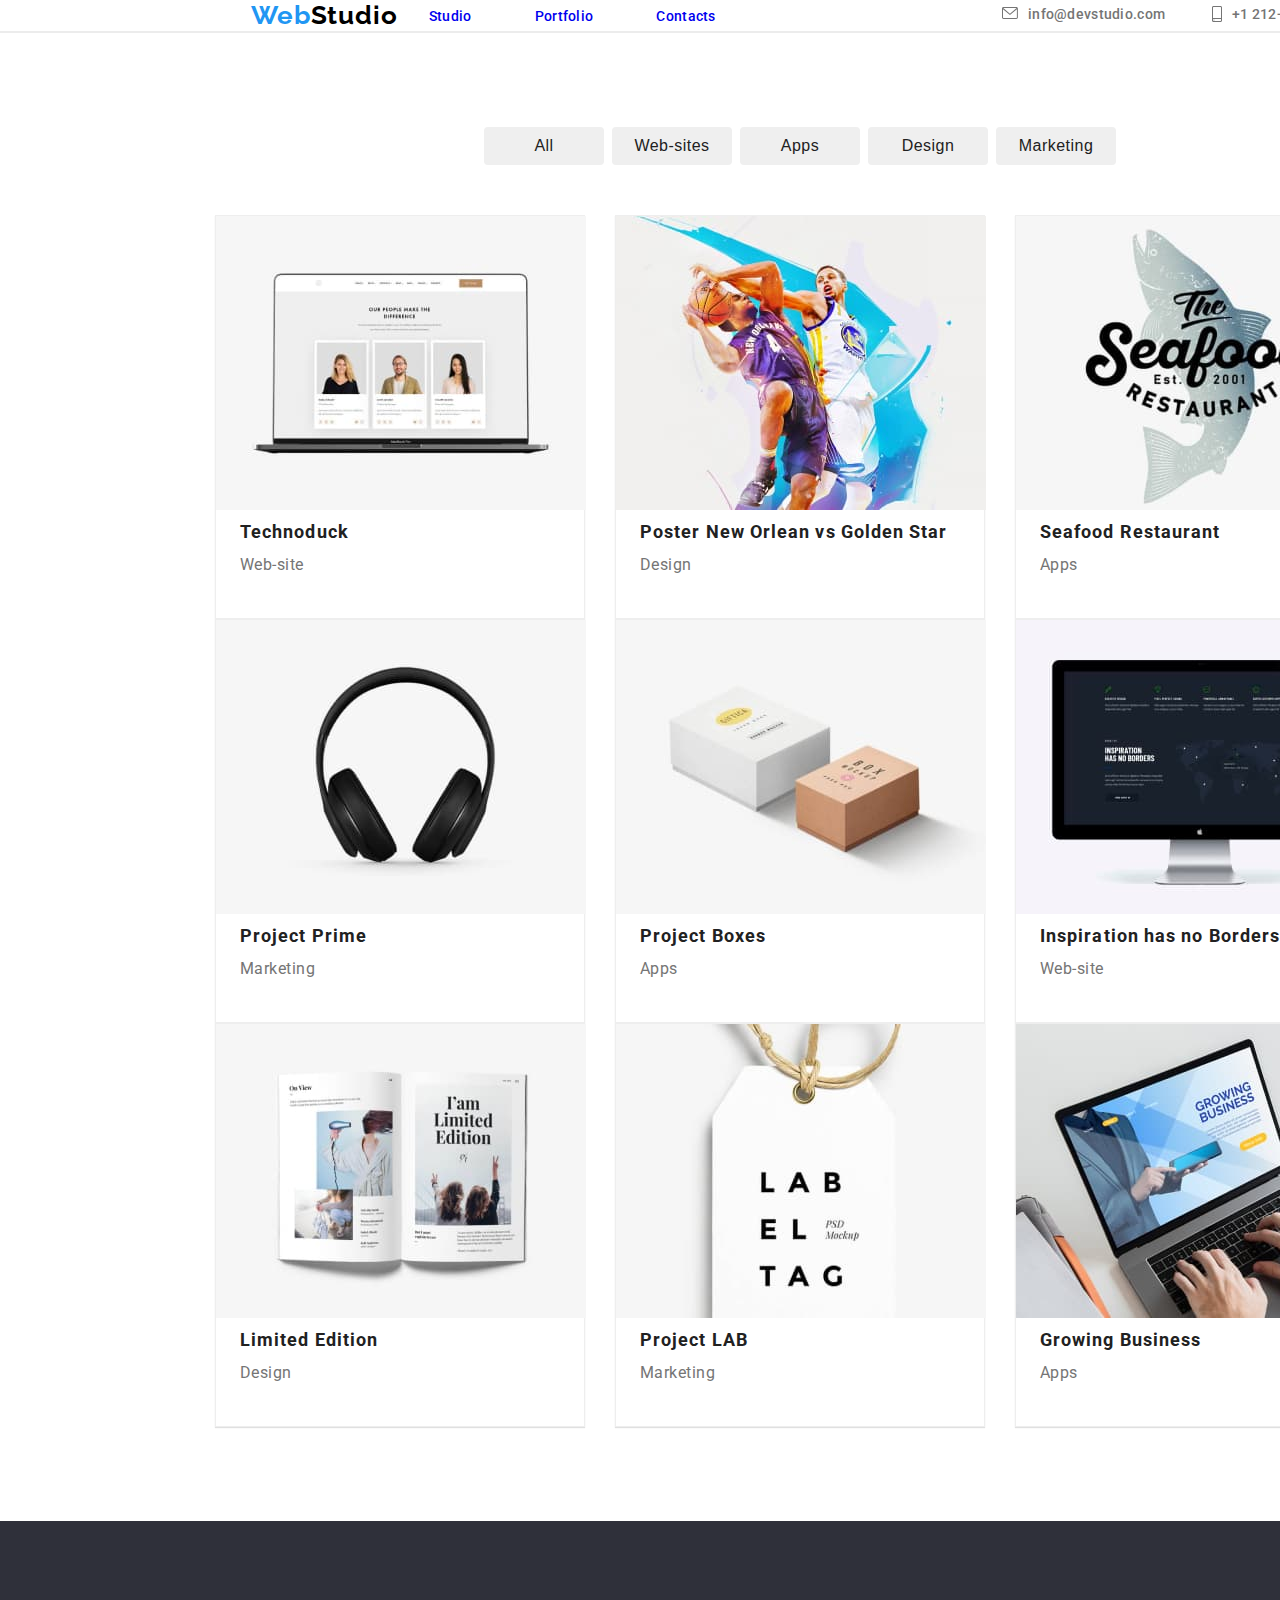
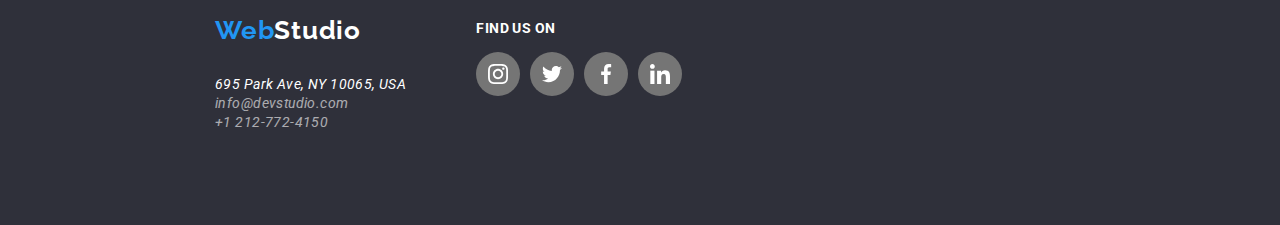
==== portfolio.html @ 80686855 "Added all files from previous hm" ====
<!DOCTYPE html>
<html lang="en">
  <head>
    <meta charset="UTF-8" />
    <meta http-equiv="X-UA-Compatible" content="IE=edge" />
    <meta name="viewport" content="width=device-width, initial-scale=1.0" />
    <title>Portfolio</title>
    <link rel="preconnect" href="https://fonts.googleapis.com" />
    <link rel="preconnect" href="https://fonts.gstatic.com" crossorigin />
    <link
      href="https://fonts.googleapis.com/css2?family=Raleway:wght@700&family=Roboto:wght@400;500;700;900&display=swap"
      rel="stylesheet"
    />
    <link rel="stylesheet" href="style.css" />
  </head>
  <body>
    <header class="container global-header">
      <div class="main-navigation-group">
        <a href="index.html"
          ><span class="logo-web">Web</span
          ><span class="logo-studio-header">Studio</span></a
        >

        <nav class="main-navigation">
          <ul>
            <li><a href="index.html" class="active">Studio</a></li>
            <li><a href="portfolio.html">Portfolio</a></li>
            <li><a href="contacts.html">Contacts</a></li>
          </ul>
        </nav>
      </div>

      <div class="contact-links-header">
        <a
          href="mailto:info@devstudio.com"
          rel="noteopener noreferrer nofollow"
          target="_blank"
          class="e-mail"
        >
          <div class="e-mail-icon">
            <svg>
              <use href="./images/SVG/symbol-defs.svg#icon-envelope"></use>
            </svg>
          </div>
          info@devstudio.com
        </a>
        <a
          href="tel:+12127724150"
          rel="noteopener noreferrer nofollow"
          target="_blank"
          class="phone-number"
        >
          <div class="phone-number-icon">
            <svg>
              <use href="./images/SVG/symbol-defs.svg#icon-smartphone"></use>
            </svg>
          </div>
          +1 212-772-4150</a
        >
      </div>
    </header>
    <hr class="navigation-dash" />
    <main class="container">
      <div class="section">
        <nav class="portfolio-navigation">
          <ul class="portfolio-navigation-list">
            <li>
              <button class="portfolio-navigation-button">All</button>
            </li>
            <li>
              <button class="portfolio-navigation-button">Web-sites</button>
            </li>
            <li>
              <button class="portfolio-navigation-button">Apps</button>
            </li>
            <li><button class="portfolio-navigation-button">Design</button></li>
            <li>
              <button class="portfolio-navigation-button">Marketing</button>
            </li>
          </ul>
        </nav>

        <section class="portfolio-items">
          <ul class="portfolio-list top-row">
            <li class="portfolio-project">
              <img
                src="images/portofolio-project-1.jpg"
                alt="Technoduck Web-site"
              />
              <div>
                <h3>Technoduck</h3>
                <span>Web-site</span>
              </div>
            </li>
            <li class="portfolio-project">
              <img
                src="images/portofolio-project-2.jpg"
                alt="Poster New Orlean vs Golden Star"
              />
              <div>
                <h3>Poster New Orlean vs Golden Star</h3>
                <span>Design</span>
              </div>
            </li>
            <li class="portfolio-project">
              <img
                src="images/portofolio-project-3.jpg"
                alt="Seafood Restaurant App"
              />
              <div>
                <h3>Seafood Restaurant</h3>
                <span>Apps</span>
              </div>
            </li>
          </ul>
          <ul class="portfolio-list">
            <li class="portfolio-project">
              <img src="images/portofolio-project-4.jpg" alt="Project Prime" />
              <div>
                <h3>Project Prime</h3>
                <span>Marketing</span>
              </div>
            </li>
            <li class="portfolio-project">
              <img
                src="images/portofolio-project-5.jpg"
                alt="Project Boxes App"
              />
              <div>
                <h3>Project Boxes</h3>
                <span>Apps</span>
              </div>
            </li>
            <li class="portfolio-project">
              <img
                src="images/portofolio-project-6.jpg"
                alt="Inspiration has no Borders Web-site"
              />
              <div>
                <h3>Inspiration has no Borders</h3>
                <span>Web-site</span>
              </div>
            </li>
          </ul>
          <ul class="portfolio-list">
            <li class="portfolio-project">
              <img
                src="images/portofolio-project-7.jpg"
                alt="Limited Edition"
              />
              <div>
                <h3>Limited Edition</h3>
                <span>Design</span>
              </div>
            </li>
            <li class="portfolio-project">
              <img src="images/portofolio-project-8.jpg" alt="Project LAB" />
              <div>
                <h3>Project LAB</h3>
                <span>Marketing</span>
              </div>
            </li>
            <li class="portfolio-project">
              <img
                src="images/portofolio-project-9.jpg"
                alt="Growing Business App"
              />
              <div>
                <h3>Growing Business</h3>
                <span>Apps</span>
              </div>
            </li>
          </ul>
        </section>
      </div>

      <footer class="container section footer-section">
        <div>
          <a href="index.html" class="footer-logo"
            ><span class="logo-web">Web</span
            ><span class="logo-studio-footer">Studio</span></a
          >
          <address>
            <a
              href="https://www.google.com/maps/place/695+Park+Ave,+New+York,+NY+10065,+Statele+Unite+ale+Americii/@40.7688994,-73.9676005,17z/data=!3m1!4b1!4m6!3m5!1s0x89c258ebe8836e8f:0xa007c44e7c4aa0eb!8m2!3d40.7688994!4d-73.9650256!16s%2Fg%2F11c250btd8?entry=ttu"
              class="address-link"
              >695 Park Ave, NY 10065, USA</a
            ><br />
            <a
              href="mailto:info@devstudio.com"
              rel="noteopener noreferrer nofollow"
              target="_blank"
              class="contact-link-footer"
              >info@devstudio.com</a
            >
            <br />
            <a
              href="tel:+12127724150"
              rel="noteopener noreferrer nofollow"
              target="_blank"
              class="contact-link-footer"
              >+1 212-772-4150</a
            >
          </address>
        </div>

        <div>
          <h3>FIND US ON</h3>
          <div class="social-icon-list-footer">
            <a
              href="https://www.instagram.com/"
              class="social-icon-list-link-footer"
            >
              <svg>
                <use href="./images/SVG/symbol-defs.svg#icon-instagram"></use>
              </svg>
            </a>
            <a
              href="https://www.twitter.com/"
              class="social-icon-list-link-footer"
            >
              <svg>
                <use href="./images/SVG/symbol-defs.svg#icon-twitter"></use>
              </svg>
            </a>
            <a
              href="https://www.facebook.com/"
              class="social-icon-list-link-footer"
            >
              <svg>
                <use href="./images/SVG/symbol-defs.svg#icon-facebook"></use>
              </svg>
            </a>
            <a
              href="https://www.linkedin.com/"
              class="social-icon-list-link-footer"
            >
              <svg>
                <use href="./images/SVG/symbol-defs.svg#icon-linkedin"></use>
              </svg>
            </a>
          </div>
        </div>
      </footer>
    </main>
  </body>
</html>
---- style.css ----
:root {
  --logo-font-family: "Raleway", sans-serif;
  --text-font-family: "Roboto", sans-serif;
  --accent-color: #2196f3;
  --heading-color: #212121;
  --text-color: #757575;
  --address-color: white;
  --background-accent-color: #2f303a;
  --hero-heading-color: white;
}
* {
  margin: 0;
  padding: 0;
  box-sizing: border-box;
}
body {
  font-family: var(--text-font-family);
  color: var(--text-color);
}

.container {
  width: 1600px;
  margin: 0 auto;
}
.logo-web {
  color: var(--accent-color);
  font-family: var(--logo-font-family);
  font-size: 26px;
  font-weight: 700;
  line-height: 31px;
  letter-spacing: 0.03em;
  text-align: left;
}
.logo-studio-header {
  color: #000000;
  font-family: var(--logo-font-family);
  font-size: 26px;
  font-weight: 700;
  line-height: 31px;
  letter-spacing: 0.03em;
  text-align: left;
}
.logo-studio-footer {
  color: var(--hero-heading-color);
  font-family: var(--logo-font-family);
  font-size: 26px;
  font-weight: 700;
  line-height: 31px;
  letter-spacing: 0.03em;
  text-align: left;
}

ul {
  list-style-type: none;
}
a {
  text-decoration: none;
}

footer {
  background-color: var(--background-accent-color);
}
button {
  cursor: pointer;
}
.section {
  padding: 94px 0px 94px 0px;
}

.global-header {
  display: flex;
  justify-content: space-evenly;
  align-items: center;
}
.main-navigation-group {
  display: flex;
  justify-content: space-around;
  align-items: center;
}
.main-navigation ul {
  display: flex;
  justify-content: space-around;
  width: 350px;
}

.contact-links-header {
  display: flex;
  justify-content: space-around;
  width: 350px;
  gap: 40px;
}
.e-mail {
  display: flex;
  justify-content: center;
  gap: 10px;
}
.phone-number {
  display: flex;
  justify-content: center;
  gap: 10px;
}
.contact-links-header .e-mail-icon svg {
  width: 16px;
  height: 12px;
  color: var(--text-color);
}
.contact-links-header .e-mail-icon svg:hover,
.contact-links-header .e-mail-icon svg:focus {
  color: var(--accent-color);
}

.contact-links-header .phone-number-icon svg {
  width: 10px;
  height: 16px;
  color: var(--text-color);
}
.contact-links-header .phone-number-icon svg:hover,
.contact-links-header .phone-number-icon svg:focus {
  color: var(--accent-color);
}

.global-header .main-navigation,
.global-header .main-navigation {
  font-family: var(--text-font-family);
  font-size: 14px;
  font-weight: 500;
  line-height: 16px;
  letter-spacing: 0.02em;
  text-align: left;
  color: var(--heading-color);
}
.global-header .main-navigation,
.global-header .main-navigation a:active {
  color: var(--accent-color);
}

.global-header .main-navigation,
.global-header .main-navigation a:visited {
  color: var(--heading-color);
}
.global-header .main-navigation,
.global-header .main-navigation a:hover,
.global-header .main-navigation a:focus {
  color: var(--accent-color);
}

.e-mail:hover,
.e-mail:focus,
.phone-number:hover,
.phone-number:focus,
.contact-link-footer:hover,
.contact-link-footer:focus {
  color: var(--accent-color);
}

.e-mail,
.e-mail a:visited,
.phone-number,
.phone-number a:visited {
  color: var(--text-color);
  font-family: var(--text-font-family);
  font-size: 14px;
  font-weight: 500;
  line-height: 16px;
  letter-spacing: 0.02em;
  text-align: left;
}
address .address-link,
address .addres-link a:visited {
  font-family: var(--text-font-family);
  font-size: 14px;
  font-weight: 400;
  line-height: 16px;
  letter-spacing: 0.03em;
  text-align: left;
  color: var(--address-color);
}
footer address .contact-link-footer {
  font-family: var(--text-font-family);
  font-size: 14px;
  font-weight: 400;
  line-height: 16px;
  letter-spacing: 0.03em;
  text-align: left;
  color: var(--address-color);
  opacity: 0.6;
  text-decoration: none;
}
.navigation-dash {
  border: 1px solid #ececec;
}
.hero-section {
  background-color: var(--background-accent-color);
  background-image: linear-gradient(rgba(0, 0, 0, 0.5), rgba(0, 0, 0, 0.5)),
    url(./images/hero-section-bg.jpg);
  display: flex;
  flex-direction: column;
  align-items: center;
  width: 100%;
  padding-top: 200px;
  padding-bottom: 200px;
}
.hero-heading {
  width: 696px;
  color: var(--hero-heading-color);
  font-size: 44px;
  font-weight: 900;
  line-height: 60px;
  letter-spacing: 0.06em;
  text-align: center;
}
.request-service-button {
  font-size: 16px;
  font-weight: 700;
  line-height: 30px;
  letter-spacing: 0.06em;
  text-align: center;
  color: var(--hero-heading-color);
  background-color: var(--accent-color);
  border: none;
  width: 200px;
  height: 50px;
  top: 430px;
  left: 700px;
  border-radius: 4px;
  box-shadow: 0px 4px 4px 0px #00000026;
  margin-top: 30px;
}

.what-we-offer-description {
  display: flex;
  justify-content: center;
  align-items: center;
  width: 100%;
  gap: 30px;
  padding-left: 215px;
  padding-right: 215px;
  margin-top: 30px;
}

.icon-list-what-we-offer {
  display: flex;
  justify-content: center;
  gap: 30px;
}
.icon-list-what-we-offer .icon-list-item-benefits svg {
  width: 70px;
  height: 70px;
}
.icon-list-what-we-offer .icon-list-item-benefits {
  width: 270px;
  height: 120px;
  background-color: #f5f4fa;
  display: flex;
  justify-content: center;
  align-items: center;
  border-radius: 4px;
}
.what-we-offer-section .what-we-offer-heading {
  font-size: 14px;
  font-weight: 700;
  line-height: 16px;
  letter-spacing: 0.03em;
  text-align: left;
  color: var(--heading-color);
}

.what-we-offer-section p {
  width: 270px;
  font-size: 14px;
  font-weight: 400;
  line-height: 24px;
  letter-spacing: 0.03em;
  text-align: left;
  color: var(--text-color);
}

.what-we-do-list {
  display: flex;
  justify-content: center;
  align-items: center;
  width: 100%;
  padding-left: 215px;
  padding-right: 215px;
  gap: 30px;
  margin-top: 50px;
}
.what-we-do-section .what-we-do-heading {
  font-size: 36px;
  font-weight: 700;
  line-height: 42px;
  letter-spacing: 0.03em;
  text-align: center;
  color: var(--heading-color);
}

.our-team-section .member-cards {
  display: flex;
  justify-content: center;
  align-items: center;
  width: 100%;
  padding-left: 215px;
  padding-right: 215px;
  gap: 30px;
}
.individual-card {
  width: 270px;
  height: 428px;
  top: 1635px;
  left: 815px;
  border-radius: 0px 0px 4px 4px;
  text-align: center;
  background-color: white;
  box-shadow: 0px 2px 1px 0px #00000033;

  box-shadow: 0px 1px 1px 0px #00000024;

  box-shadow: 0px 1px 3px 0px #0000001f;
}
.individual-card figcaption {
  margin-top: 30px;
}
.individual-card figcaption h3 {
  padding-bottom: 10px;
}
.our-team-section {
  background-color: #f5f4fa;
}

.our-team-section .our-team-heading {
  font-size: 36px;
  font-weight: 700;
  line-height: 42px;
  letter-spacing: 0.03em;
  text-align: center;
  color: var(--heading-color);
}
.our-team-section .member {
  box-shadow: 0px 2px 1px 0px #00000033;

  box-shadow: 0px 1px 1px 0px #00000024;

  box-shadow: 0px 1px 3px 0px #0000001f;
}
.our-team-section figcaption h3 {
  font-size: 16px;
  font-weight: 500;
  line-height: 19px;
  letter-spacing: 0.03em;
  text-align: center;
  color: var(--heading-color);
}
.our-team-section figcaption span {
  font-size: 16px;
  font-weight: 400;
  line-height: 19px;
  letter-spacing: 0.03em;
  text-align: center;
  color: var(--text-color);
}

.social-icon-list {
  display: flex;
  justify-content: center;
  gap: 10px;
  margin-bottom: 30px;
  margin-top: 16px;
}
.social-icon-list-link {
  width: 44px;
  height: 44px;
  background-color: #fff;
  border-radius: 22px;
  display: flex;
  justify-content: center;
  align-items: center;
}
.social-icon-list .social-icon-list-link:hover,
.social-icon-list .social-icon-list-link:focus {
  background-color: var(--accent-color);
}
.social-icon-list .social-icon-list-link svg {
  fill: #afb1b8;
  color: #afb1b8;
}
.social-icon-list .social-icon-list-link svg:hover,
.social-icon-list .social-icon-list-link svg:focus {
  fill: #fff;
  color: #fff;
}
.social-icon-list-link svg {
  width: 20px;
  height: 20px;
}
.portfolio-navigation-list {
  display: flex;
  justify-content: center;
  gap: 8px;
}

.regular-customers-section .regular-customers-heading {
  font-size: 36px;
  font-weight: 700;
  line-height: 42px;
  letter-spacing: 0.03em;
  text-align: center;
  color: var(--heading-color);
}
.regular-customers-section .regular-customers-list {
  display: flex;
  justify-content: center;
  gap: 30px;
  margin-top: 50px;
  margin-bottom: 94px;
}
.regular-customers-list .regular-customer-icon svg {
  width: 160px;
  height: 60px;
  color: #afb1b8;
}
.regular-customers-list .regular-customer-icon {
  width: 170px;
  height: 92px;
  border-radius: 4px;
  border: 1px;
  border: 1px solid #afb1b8;
  display: flex;
  justify-content: center;
  align-items: center;
}
.regular-customers-list .regular-customer-icon svg:hover,
.regular-customers-list .regular-customer-icon svg:focus {
  color: var(--accent-color);
}

.portfolio-navigation .portfolio-navigation-button {
  width: 120px;
  height: 38px;
  top: 174px;
  left: 614px;
  border-radius: 4px;
  font-size: 16px;

  font-weight: 500;
  line-height: 26px;
  letter-spacing: 0.03em;
  text-align: center;
  color: var(--heading-color);
  border: none;
}
.portfolio-navigation .portfolio-navigation-button:hover,
.portfolio-navigation .portfolio-navigation-button:focus {
  background-color: var(--accent-color);
  border-radius: 4px;
  box-shadow: 0px 3px 1px 0px #0000001a;
  color: var(--hero-heading-color);
}

.portfolio-list {
  display: flex;
  justify-content: center;
  align-items: center;
  width: 100%;
  gap: 30px;
}
.portfolio-project {
  width: 370px;
  height: 404px;
  top: 262px;
  left: 215px;
  border: 1px solid #eeeeee;
}
.portfolio-project,
.portfolio-project:hover {
  box-shadow: 1px 4px 6px 0px #00000029;

  box-shadow: 0px 4px 4px 0px #0000000f;

  box-shadow: 0px 1px 1px 0px #0000001f;
}
.portfolio-items h3 {
  font-size: 18px;
  font-weight: 700;
  line-height: 36px;
  letter-spacing: 0.06em;
  text-align: left;
  color: var(--heading-color);
}
.portfolio-items span {
  font-size: 16px;
  font-weight: 400;
  line-height: 30px;
  letter-spacing: 0.03em;
  text-align: left;
}
.portfolio-items div {
  padding-left: 24px;
  padding-right: 24px;
  padding-bottom: 20px;
}
.portfolio-items {
  margin-top: 50px;
}

footer address {
  padding-left: 215px;
  padding-top: 28px;
}

.footer-section {
  display: flex;
  justify-content: left;
  align-items: center;
  gap: 70px;
}
footer .footer-logo {
  padding-left: 215px;
}

footer h3 {
  font-family: var(--text-font-family);
  font-size: 14px;
  font-weight: 700;
  line-height: 16px;
  letter-spacing: 0.03em;
  text-align: left;
  color: var(--hero-heading-color);
}

.social-icon-list-footer {
  display: flex;
  justify-content: center;
  gap: 10px;
  margin-bottom: 30px;
  margin-top: 16px;
}
.social-icon-list-link-footer {
  width: 44px;
  height: 44px;
  background-color: #757575;
  border-radius: 22px;
  display: flex;
  justify-content: center;
  align-items: center;
}
.social-icon-list-footer .social-icon-list-link-footer:hover,
.social-icon-list-footer .social-icon-list-link-footer:focus {
  background-color: var(--accent-color);
}
.social-icon-list-footer .social-icon-list-link-footer svg {
  color: #fff;
}
.social-icon-list-footer .social-icon-list-link-footer svg:hover,
.social-icon-list-footer .social-icon-list-link-footer svg:focus {
  fill: #fff;
  color: #fff;
}
.social-icon-list-link-footer svg {
  width: 20px;
  height: 20px;
}
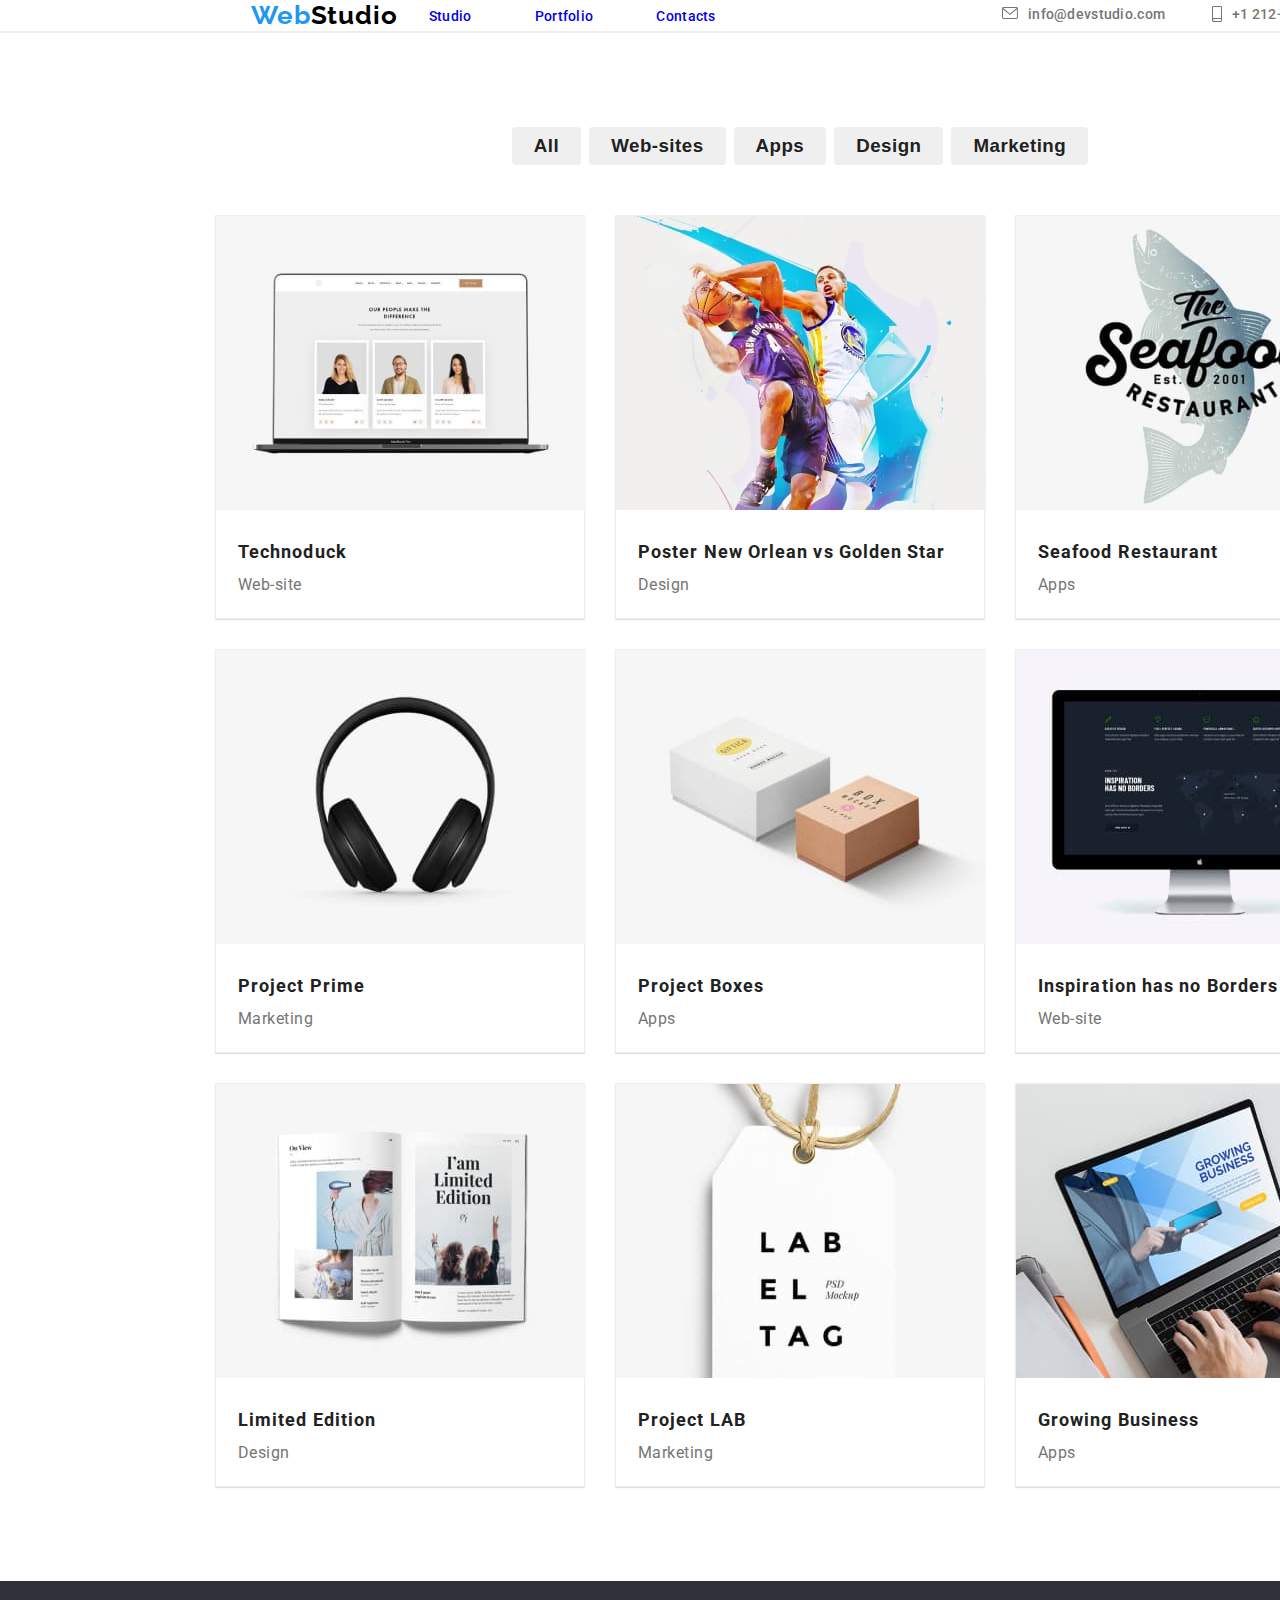
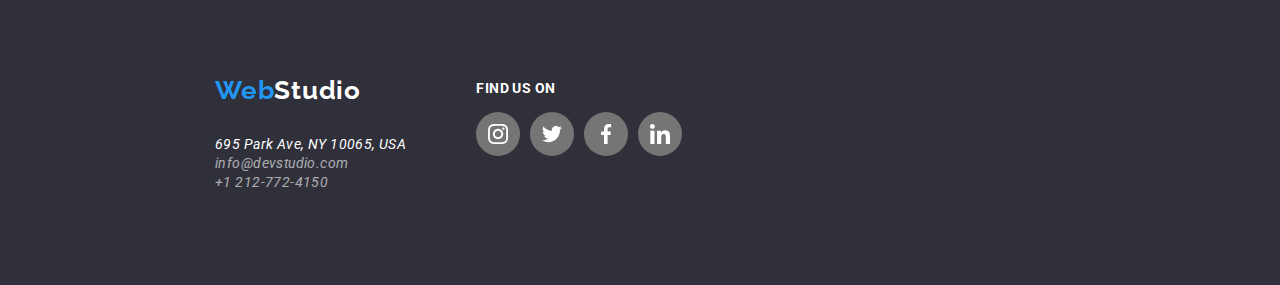
==== commit be6e9394: "Added transitions" ====
--- a/portfolio.html
+++ b/portfolio.html
@@ -65,17 +65,25 @@
         <nav class="portfolio-navigation">
           <ul class="portfolio-navigation-list">
             <li>
-              <button class="portfolio-navigation-button">All</button>
-            </li>
-            <li>
-              <button class="portfolio-navigation-button">Web-sites</button>
-            </li>
-            <li>
-              <button class="portfolio-navigation-button">Apps</button>
-            </li>
-            <li><button class="portfolio-navigation-button">Design</button></li>
-            <li>
-              <button class="portfolio-navigation-button">Marketing</button>
+              <button class="portfolio-navigation-button"><h3>All</h3></button>
+            </li>
+            <li>
+              <button class="portfolio-navigation-button">
+                <h3>Web-sites</h3>
+              </button>
+            </li>
+            <li>
+              <button class="portfolio-navigation-button"><h3>Apps</h3></button>
+            </li>
+            <li>
+              <button class="portfolio-navigation-button">
+                <h3>Design</h3>
+              </button>
+            </li>
+            <li>
+              <button class="portfolio-navigation-button">
+                <h3>Marketing</h3>
+              </button>
             </li>
           </ul>
         </nav>
@@ -83,31 +91,54 @@
         <section class="portfolio-items">
           <ul class="portfolio-list top-row">
             <li class="portfolio-project">
-              <img
-                src="images/portofolio-project-1.jpg"
-                alt="Technoduck Web-site"
-              />
-              <div>
+              <div class="portfolio-project-img">
+                <img
+                  src="images/portofolio-project-1.jpg"
+                  alt="Technoduck Web-site"
+                  class="img"
+                />
+                <p class="portfolio-project-overlay">
+                  Technoduck is a state-of-the-art coronavirus distribution
+                  platform. Companies use this platform for digital espionage
+                  and attacks on competitors' secure servers.
+                </p>
+              </div>
+              <div class="portfolio-project-box">
                 <h3>Technoduck</h3>
                 <span>Web-site</span>
               </div>
             </li>
             <li class="portfolio-project">
-              <img
-                src="images/portofolio-project-2.jpg"
-                alt="Poster New Orlean vs Golden Star"
-              />
-              <div>
+              <div class="portfolio-project-img">
+                <img
+                  src="images/portofolio-project-2.jpg"
+                  alt="Poster New Orlean vs Golden Star"
+                />
+                <p class="portfolio-project-overlay">
+                  Technoduck is a state-of-the-art coronavirus distribution
+                  platform. Companies use this platform for digital espionage
+                  and attacks on competitors' secure servers.
+                </p>
+              </div>
+              <div class="portfolio-project-box">
                 <h3>Poster New Orlean vs Golden Star</h3>
                 <span>Design</span>
               </div>
             </li>
             <li class="portfolio-project">
-              <img
-                src="images/portofolio-project-3.jpg"
-                alt="Seafood Restaurant App"
-              />
-              <div>
+              <div class="portfolio-project-img">
+                <img
+                  src="images/portofolio-project-3.jpg"
+                  alt="Seafood Restaurant App"
+                />
+                <p class="portfolio-project-overlay">
+                  Technoduck is a state-of-the-art coronavirus distribution
+                  platform. Companies use this platform for digital espionage
+                  and attacks on competitors' secure servers.
+                </p>
+              </div>
+
+              <div class="portfolio-project-box">
                 <h3>Seafood Restaurant</h3>
                 <span>Apps</span>
               </div>
@@ -115,28 +146,52 @@
           </ul>
           <ul class="portfolio-list">
             <li class="portfolio-project">
-              <img src="images/portofolio-project-4.jpg" alt="Project Prime" />
-              <div>
+              <div class="portfolio-project-img">
+                <img
+                  src="images/portofolio-project-4.jpg"
+                  alt="Project Prime"
+                />
+                <p class="portfolio-project-overlay">
+                  Technoduck is a state-of-the-art coronavirus distribution
+                  platform. Companies use this platform for digital espionage
+                  and attacks on competitors' secure servers.
+                </p>
+              </div>
+              <div class="portfolio-project-box">
                 <h3>Project Prime</h3>
                 <span>Marketing</span>
               </div>
             </li>
             <li class="portfolio-project">
-              <img
-                src="images/portofolio-project-5.jpg"
-                alt="Project Boxes App"
-              />
-              <div>
+              <div class="portfolio-project-img">
+                <img
+                  src="images/portofolio-project-5.jpg"
+                  alt="Project Boxes App"
+                />
+                <p class="portfolio-project-overlay">
+                  Technoduck is a state-of-the-art coronavirus distribution
+                  platform. Companies use this platform for digital espionage
+                  and attacks on competitors' secure servers.
+                </p>
+              </div>
+              <div class="portfolio-project-box">
                 <h3>Project Boxes</h3>
                 <span>Apps</span>
               </div>
             </li>
             <li class="portfolio-project">
-              <img
-                src="images/portofolio-project-6.jpg"
-                alt="Inspiration has no Borders Web-site"
-              />
-              <div>
+              <div class="portfolio-project-img">
+                <img
+                  src="images/portofolio-project-6.jpg"
+                  alt="Inspiration has no Borders Web-site"
+                />
+                <p class="portfolio-project-overlay">
+                  Technoduck is a state-of-the-art coronavirus distribution
+                  platform. Companies use this platform for digital espionage
+                  and attacks on competitors' secure servers.
+                </p>
+              </div>
+              <div class="portfolio-project-box">
                 <h3>Inspiration has no Borders</h3>
                 <span>Web-site</span>
               </div>
@@ -144,28 +199,49 @@
           </ul>
           <ul class="portfolio-list">
             <li class="portfolio-project">
-              <img
-                src="images/portofolio-project-7.jpg"
-                alt="Limited Edition"
-              />
-              <div>
+              <div class="portfolio-project-img">
+                <img
+                  src="images/portofolio-project-7.jpg"
+                  alt="Limited Edition"
+                />
+                <p class="portfolio-project-overlay">
+                  Technoduck is a state-of-the-art coronavirus distribution
+                  platform. Companies use this platform for digital espionage
+                  and attacks on competitors' secure servers.
+                </p>
+              </div>
+              <div class="portfolio-project-box">
                 <h3>Limited Edition</h3>
                 <span>Design</span>
               </div>
             </li>
             <li class="portfolio-project">
-              <img src="images/portofolio-project-8.jpg" alt="Project LAB" />
-              <div>
+              <div class="portfolio-project-img">
+                <img src="images/portofolio-project-8.jpg" alt="Project LAB" />
+                <p class="portfolio-project-overlay">
+                  Technoduck is a state-of-the-art coronavirus distribution
+                  platform. Companies use this platform for digital espionage
+                  and attacks on competitors' secure servers.
+                </p>
+              </div>
+              <div class="portfolio-project-box">
                 <h3>Project LAB</h3>
                 <span>Marketing</span>
               </div>
             </li>
             <li class="portfolio-project">
-              <img
-                src="images/portofolio-project-9.jpg"
-                alt="Growing Business App"
-              />
-              <div>
+              <div class="portfolio-project-img">
+                <img
+                  src="images/portofolio-project-9.jpg"
+                  alt="Growing Business App"
+                />
+                <p class="portfolio-project-overlay">
+                  Technoduck is a state-of-the-art coronavirus distribution
+                  platform. Companies use this platform for digital espionage
+                  and attacks on competitors' secure servers.
+                </p>
+              </div>
+              <div class="portfolio-project-box">
                 <h3>Growing Business</h3>
                 <span>Apps</span>
               </div>
--- a/style.css
+++ b/style.css
@@ -7,6 +7,7 @@
   --address-color: white;
   --background-accent-color: #2f303a;
   --hero-heading-color: white;
+  --transition: 250ms cubic-bezier(0.4, 0, 0.2, 1);
 }
 * {
   margin: 0;
@@ -63,6 +64,9 @@
 button {
   cursor: pointer;
 }
+a {
+  transition: color var(--transition);
+}
 .section {
   padding: 94px 0px 94px 0px;
 }
@@ -107,6 +111,7 @@
 .contact-links-header .e-mail-icon svg:hover,
 .contact-links-header .e-mail-icon svg:focus {
   color: var(--accent-color);
+  transition: background var(--transition);
 }
 
 .contact-links-header .phone-number-icon svg {
@@ -285,6 +290,9 @@
   gap: 30px;
   margin-top: 50px;
 }
+.what-we-do-img {
+  width: 370px;
+}
 .what-we-do-section .what-we-do-heading {
   font-size: 36px;
   font-weight: 700;
@@ -293,7 +301,28 @@
   text-align: center;
   color: var(--heading-color);
 }
-
+.what-we-do-cards {
+  position: relative;
+}
+.overlay-text {
+  font-family: var(--text-font-family);
+  font-size: 14px;
+  font-weight: 700;
+  line-height: 16px;
+  letter-spacing: 0.03em;
+  text-align: center;
+  color: white;
+  background-color: #2f303acc;
+  background-size: cover;
+  opacity: 80%;
+  width: 370px;
+  height: 70px;
+  position: absolute;
+  bottom: 4px;
+  display: flex;
+  justify-content: center;
+  align-items: center;
+}
 .our-team-section .member-cards {
   display: flex;
   justify-content: center;
@@ -378,20 +407,20 @@
 .social-icon-list .social-icon-list-link:hover,
 .social-icon-list .social-icon-list-link:focus {
   background-color: var(--accent-color);
+  color: #fff;
+  transition: background var(--transition);
 }
 .social-icon-list .social-icon-list-link svg {
-  fill: #afb1b8;
   color: #afb1b8;
+  width: 20px;
+  height: 20px;
 }
 .social-icon-list .social-icon-list-link svg:hover,
 .social-icon-list .social-icon-list-link svg:focus {
-  fill: #fff;
   color: #fff;
-}
-.social-icon-list-link svg {
-  width: 20px;
-  height: 20px;
-}
+  transition: color var(--transition);
+}
+
 .portfolio-navigation-list {
   display: flex;
   justify-content: center;
@@ -431,22 +460,19 @@
 .regular-customers-list .regular-customer-icon svg:hover,
 .regular-customers-list .regular-customer-icon svg:focus {
   color: var(--accent-color);
+  transition: color var(--transition);
 }
 
 .portfolio-navigation .portfolio-navigation-button {
-  width: 120px;
-  height: 38px;
-  top: 174px;
-  left: 614px;
   border-radius: 4px;
   font-size: 16px;
-
   font-weight: 500;
   line-height: 26px;
   letter-spacing: 0.03em;
   text-align: center;
   color: var(--heading-color);
   border: none;
+  padding: 6px 22px;
 }
 .portfolio-navigation .portfolio-navigation-button:hover,
 .portfolio-navigation .portfolio-navigation-button:focus {
@@ -454,6 +480,7 @@
   border-radius: 4px;
   box-shadow: 0px 3px 1px 0px #0000001a;
   color: var(--hero-heading-color);
+  transition: background var(--transition);
 }
 
 .portfolio-list {
@@ -462,20 +489,22 @@
   align-items: center;
   width: 100%;
   gap: 30px;
+  margin-top: 30px;
 }
 .portfolio-project {
   width: 370px;
   height: 404px;
-  top: 262px;
-  left: 215px;
   border: 1px solid #eeeeee;
+}
+.portfolio-project-box {
+  display: flex;
+  flex-direction: column;
+  justify-content: center;
+  padding-left: 22px;
+  padding-top: 20px;
 }
 .portfolio-project,
 .portfolio-project:hover {
-  box-shadow: 1px 4px 6px 0px #00000029;
-
-  box-shadow: 0px 4px 4px 0px #0000000f;
-
   box-shadow: 0px 1px 1px 0px #0000001f;
 }
 .portfolio-items h3 {
@@ -493,13 +522,41 @@
   letter-spacing: 0.03em;
   text-align: left;
 }
-.portfolio-items div {
-  padding-left: 24px;
-  padding-right: 24px;
-  padding-bottom: 20px;
-}
+
 .portfolio-items {
   margin-top: 50px;
+}
+
+.portfolio-project-img {
+  position: relative;
+}
+
+.portfolio-project-overlay {
+  display: flex;
+  justify-content: center;
+  align-items: center;
+  padding-left: 22px;
+  padding-right: 22px;
+  font-family: var(--text-font-family);
+  font-size: 18px;
+  font-weight: 400;
+  line-height: 28px;
+  letter-spacing: 0.03em;
+  text-align: left;
+  background-color: var(--accent-color);
+  opacity: 90%;
+  color: white;
+  position: absolute;
+  bottom: 0;
+  left: 0;
+  right: 0;
+  overflow: hidden;
+  width: 100%;
+  height: 0;
+  transition: 0.8s ease;
+}
+.portfolio-project-img:hover .portfolio-project-overlay {
+  height: 100%;
 }
 
 footer address {
@@ -546,6 +603,7 @@
 .social-icon-list-footer .social-icon-list-link-footer:hover,
 .social-icon-list-footer .social-icon-list-link-footer:focus {
   background-color: var(--accent-color);
+  transition: var(--transition);
 }
 .social-icon-list-footer .social-icon-list-link-footer svg {
   color: #fff;
@@ -559,3 +617,38 @@
   width: 20px;
   height: 20px;
 }
+
+.modal {
+  position: fixed;
+  top: 0;
+  left: 0;
+  width: 100vw;
+  height: 100vh;
+  display: flex;
+  justify-content: center;
+  align-items: center;
+}
+.modal-content {
+  padding: 16px;
+  background-color: white;
+  width: 528px;
+  margin: 0 auto;
+  height: 581px;
+  position: relative;
+  border-radius: 4px;
+}
+.is-hidden {
+  visibility: hidden;
+}
+.close-button {
+  width: 30px;
+  height: 30px;
+  border: 1px solid #0000001a;
+  border-radius: 50%;
+  background-color: transparent;
+  color: #000000;
+  outline: none;
+  position: absolute;
+  right: 8px;
+  top: 8px;
+}
